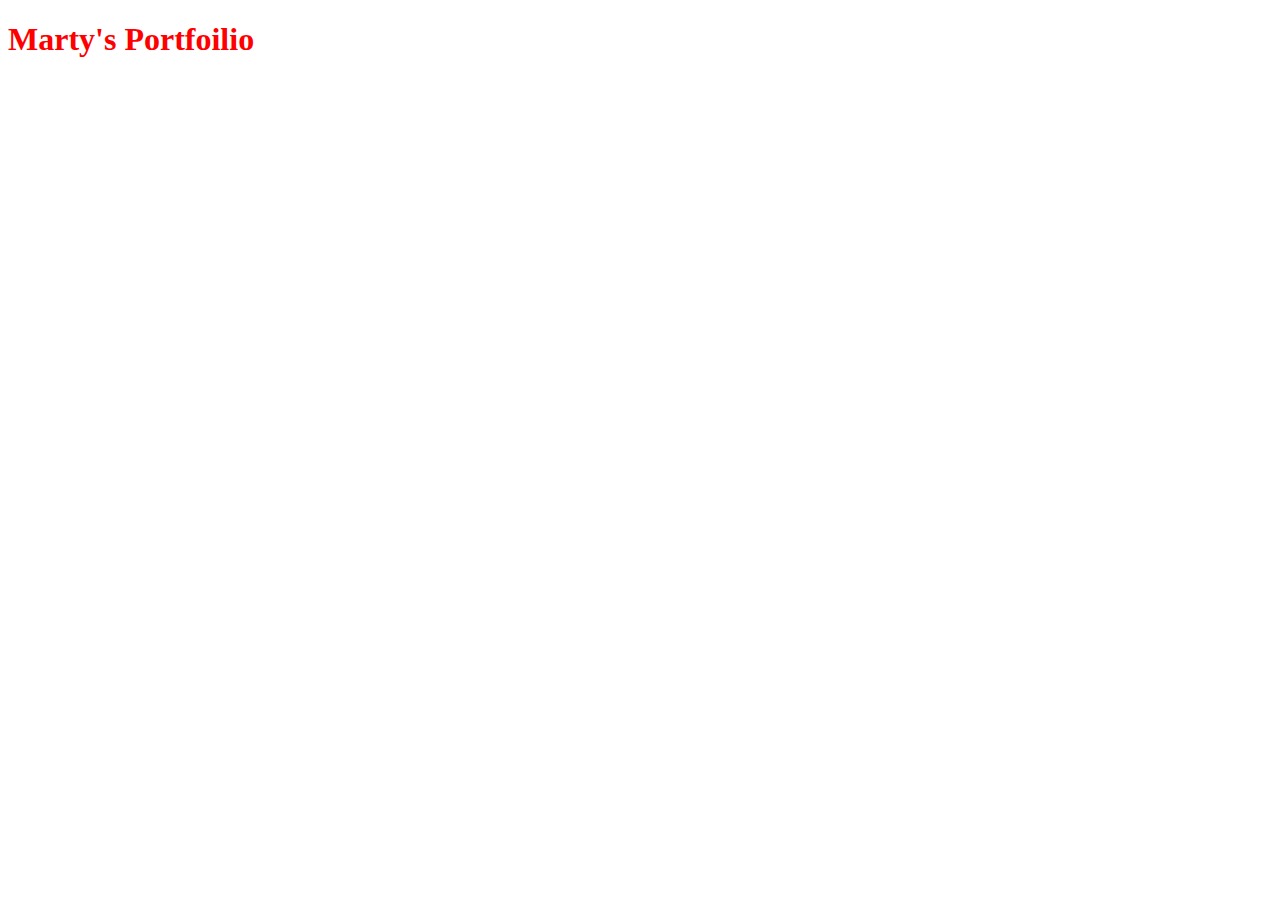
==== index.html @ 757a6000 "add index and CSS" ====
<!DOCTYPE html>
<html lang="en">
<head>
    <meta charset="UTF-8">
    <meta name="viewport" content="width=device-width, initial-scale=1.0">
    <title>Document</title>
</head>
<body>
    <h1>Marty's Portfoilio</h1>
    <link rel="stylesheet" href="assets/css/main.css"
</body>
</html>
---- assets/css/main.css ----
body{
    color: red;
}
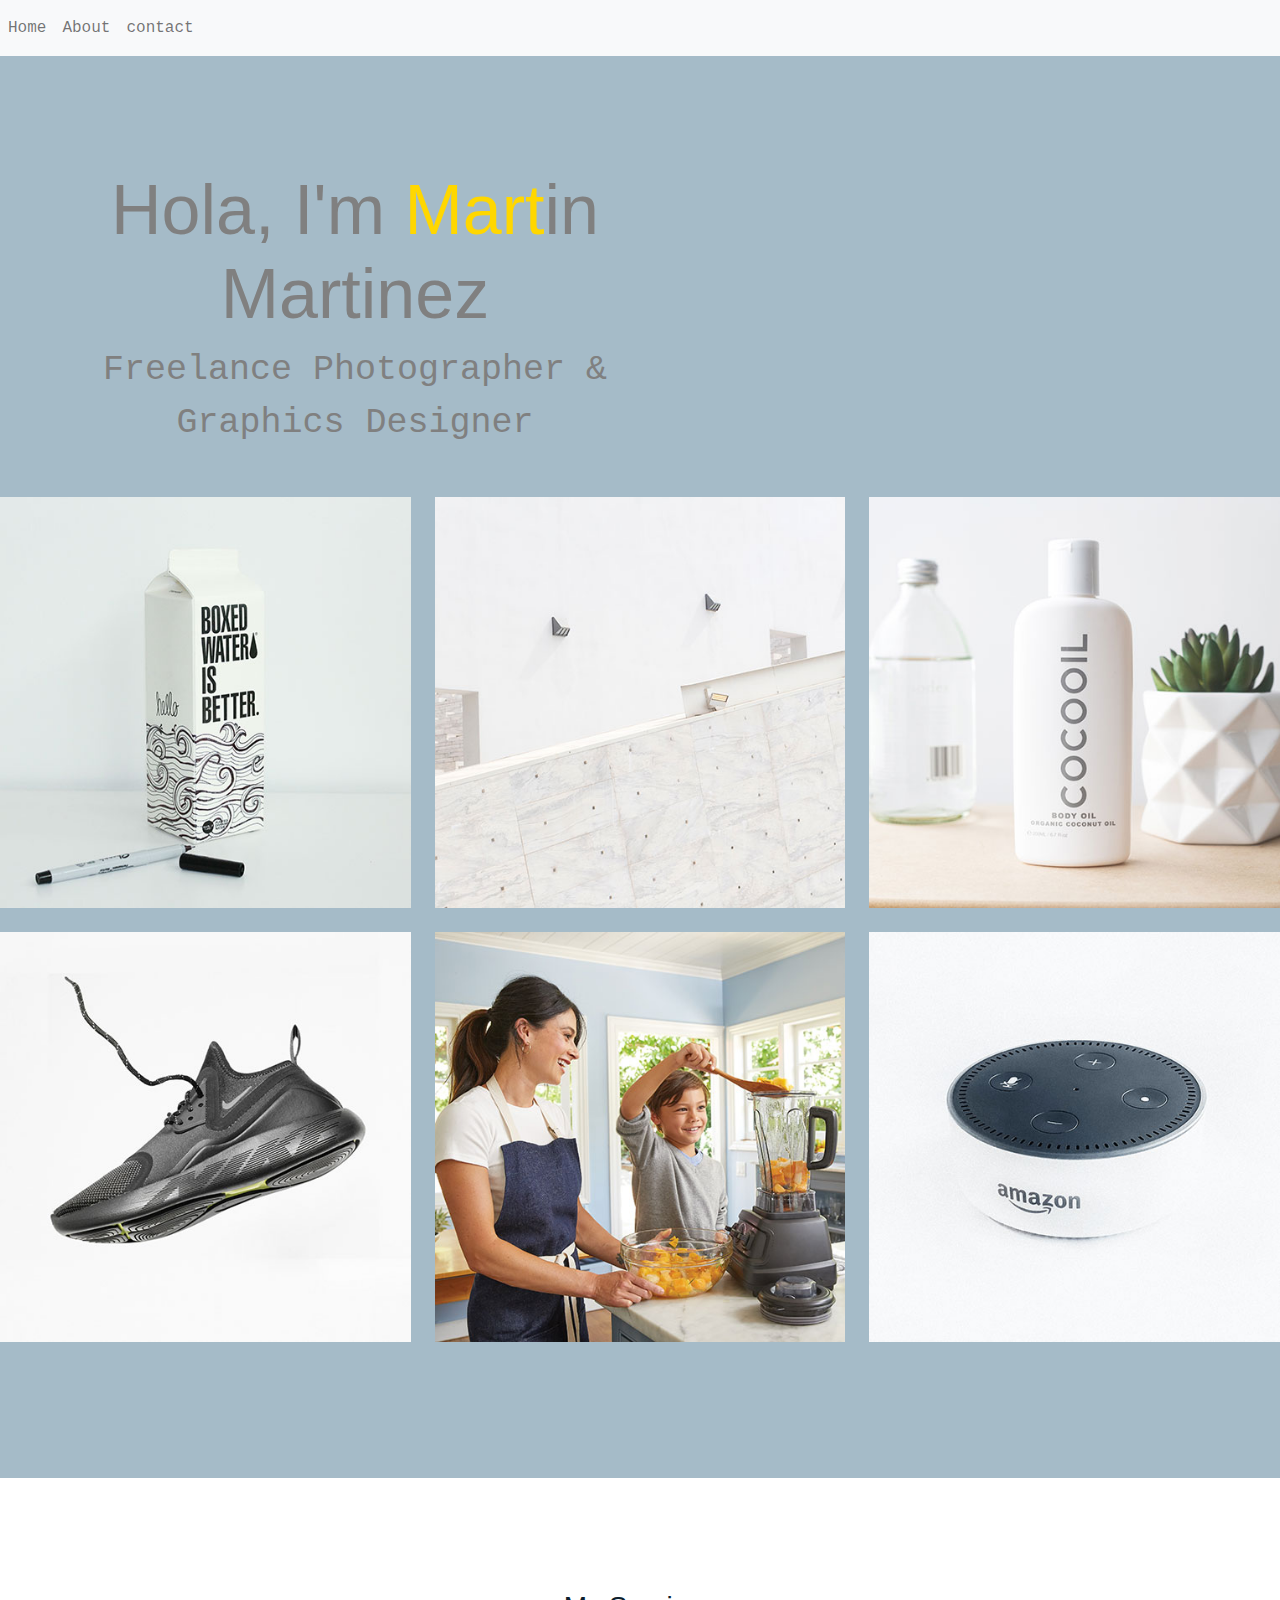
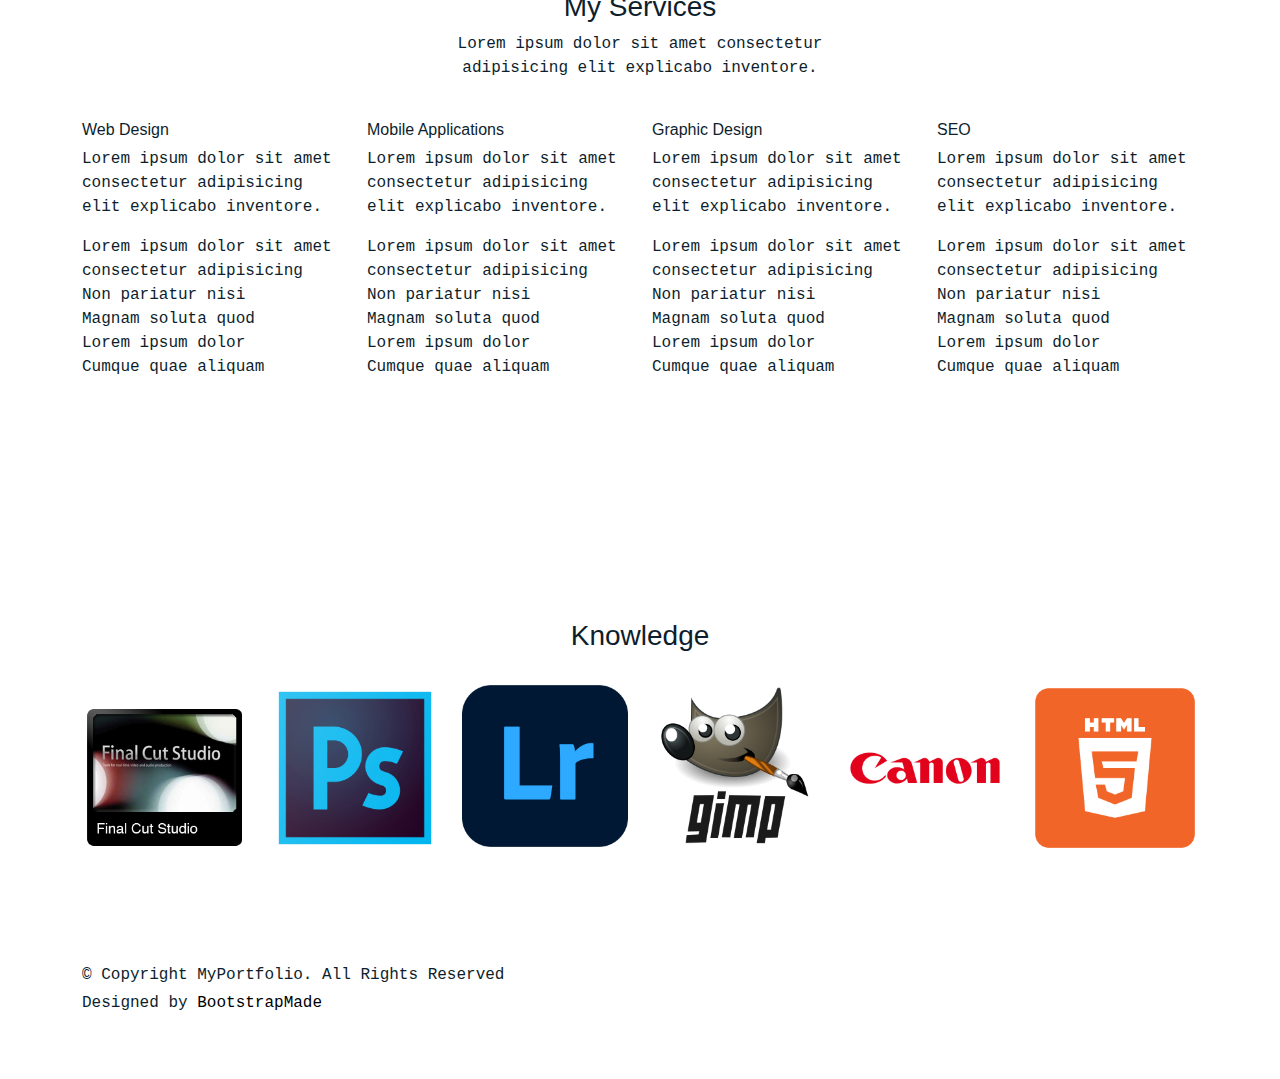
==== commit ddc3de5b: "adding" ====
--- a/index.html
+++ b/index.html
@@ -1,12 +1,256 @@
 <!DOCTYPE html>
 <html lang="en">
+
 <head>
-    <meta charset="UTF-8">
-    <meta name="viewport" content="width=device-width, initial-scale=1.0">
-    <title>Document</title>
+  <meta charset="utf-8">
+  <meta content="width=device-width, initial-scale=1.0" name="viewport">
+
+  <title>Martin.Portfolio</title>
+  <meta content="" name="description">
+  <meta content="" name="keywords">
+
+  <!-- Favicons -->
+  <link href="assets/img/favicon.png" rel="icon">
+  <link href="assets/img/apple-touch-icon.png" rel="apple-touch-icon">
+
+  <!-- Google Fonts -->
+  <link href="https://fonts.googleapis.com/css?family=https://fonts.googleapis.com/css?family=Inconsolata:400,500,600,700|Raleway:400,400i,500,500i,600,600i,700,700i" rel="stylesheet">
+
+  <!-- Vendor CSS Files -->
+  <link href="assets/vendor/bootstrap/css/bootstrap.min.css" rel="stylesheet">
+
+
+  <!-- Template Main CSS File -->
+  <link href="assets/css/style.css" rel="stylesheet">
+  <link href="assets/css/main.css" rel="stylesheet">
+
+  <!-- =======================================================
+  * Template Name: MyPortfolio - v3.0.0
+  * Template URL: https://bootstrapmade.com/myportfolio-bootstrap-portfolio-website-template/
+  * Author: BootstrapMade.com
+  * License: https://bootstrapmade.com/license/
+  ======================================================== -->
 </head>
+
 <body>
-    <h1>Marty's Portfoilio</h1>
-    <link rel="stylesheet" href="assets/css/main.css"
+
+  <!-- ======= Navbar ======= -->
+  <nav class="navbar navbar-expand-lg navbar-light bg-light">
+      <ul class="navbar-nav mr-auto">
+        <li class="nav-item active">
+          <a class="nav-link" href="/index.html">Home</a>
+        </li>
+        <li class="nav-item">
+          <a class="nav-link" href="portfolio.html">About</a>
+          <li class="nav-item">
+            <a class="nav-link" href="contact.html">contact</a>
+        </li>
+      </ul>
+    </div>
+  </nav>
+    <!-- ======= Works Section ======= -->
+    <section class="section site-portfolio">
+      <div class="container">
+        <div class="row mb-5 align-items-center">
+          <div class="col-md-12 col-lg-6 mb-4 mb-lg-0" data-aos="fade-up">
+            <h2>Hola, I'm <span>Mart</span>in Martinez</h2>
+            <p class="mb-0">Freelance Photographer &amp;  Graphics Designer</p>
+          </div>
+        
+          </div>
+        </div>
+        <div id="portfolio-grid" class="row no-gutter" data-aos="fade-up" data-aos-delay="200">
+          <div class="item web col-sm-6 col-md-4 col-lg-4 mb-4">
+            <a href="work-single.html" class="item-wrap fancybox">
+              <div class="work-info">
+                <h3>Boxed Water</h3>
+                <span>Web</span>
+              </div>
+              <img class="img-fluid" src="assets/img/img_1.jpg">
+            </a>
+          </div>
+          <div class="item photography col-sm-6 col-md-4 col-lg-4 mb-4">
+            <a href="work-single.html" class="item-wrap fancybox">
+              <div class="work-info">
+                <h3>Build Indoo</h3>
+                <span>Photography</span>
+              </div>
+              <img class="img-fluid" src="assets/img/img_2.jpg">
+            </a>
+          </div>
+          <div class="item branding col-sm-6 col-md-4 col-lg-4 mb-4">
+            <a href="work-single.html" class="item-wrap fancybox">
+              <div class="work-info">
+                <h3>Cocooil</h3>
+                <span>Branding</span>
+              </div>
+              <img class="img-fluid" src="assets/img/img_3.jpg">
+            </a>
+          </div>
+          <div class="item design col-sm-6 col-md-4 col-lg-4 mb-4">
+            <a href="work-single.html" class="item-wrap fancybox">
+              <div class="work-info">
+                <h3>Nike Shoe</h3>
+                <span>Design</span>
+              </div>
+              <img class="img-fluid" src="assets/img/img_4.jpg">
+            </a>
+          </div>
+          <div class="item photography col-sm-6 col-md-4 col-lg-4 mb-4">
+            <a href="work-single.html" class="item-wrap fancybox">
+              <div class="work-info">
+                <h3>Kitchen Sink</h3>
+                <span>Photography</span>
+              </div>
+              <img class="img-fluid" src="assets/img/img_5.jpg">
+            </a>
+          </div>
+          <div class="item branding col-sm-6 col-md-4 col-lg-4 mb-4">
+            <a href="work-single.html" class="item-wrap fancybox">
+              <div class="work-info">
+                <h3>Amazon</h3>
+                <span>brandingn</span>
+              </div>
+              <img class="img-fluid" src="assets/img/img_6.jpg">
+            </a>
+          </div>
+        </div>
+      </div>
+    </section><!-- End  Works Section -->
+
+    <!-- ======= Services Section ======= -->
+    <section class="section">
+      <div class="container">
+        <div class="row justify-content-center text-center mb-4">
+          <div class="col-5">
+            <h3 class="h3 heading">My Services</h3>
+            <p>Lorem ipsum dolor sit amet consectetur adipisicing elit explicabo inventore.</p>
+          </div>
+        </div>
+        <div class="row">
+
+          <div class="col-12 col-sm-6 col-md-6 col-lg-3">
+            <span class="la la-cube la-3x mb-4"></span>
+            <h4 class="h4 mb-2">Web Design</h4>
+            <p>Lorem ipsum dolor sit amet consectetur adipisicing elit explicabo inventore.</p>
+            <ul class="list-unstyled list-line">
+              <li>Lorem ipsum dolor sit amet consectetur adipisicing</li>
+              <li>Non pariatur nisi</li>
+              <li>Magnam soluta quod</li>
+              <li>Lorem ipsum dolor</li>
+              <li>Cumque quae aliquam</li>
+            </ul>
+          </div>
+          <div class="col-12 col-sm-6 col-md-6 col-lg-3">
+            <span class="la la-mobile la-3x mb-4"></span>
+            <h4 class="h4 mb-2">Mobile Applications</h4>
+            <p>Lorem ipsum dolor sit amet consectetur adipisicing elit explicabo inventore.</p>
+            <ul class="list-unstyled list-line">
+              <li>Lorem ipsum dolor sit amet consectetur adipisicing</li>
+              <li>Non pariatur nisi</li>
+              <li>Magnam soluta quod</li>
+              <li>Lorem ipsum dolor</li>
+              <li>Cumque quae aliquam</li>
+            </ul>
+          </div>
+          <div class="col-12 col-sm-6 col-md-6 col-lg-3">
+            <span class="la la-image la-3x mb-4"></span>
+            <h4 class="h4 mb-2">Graphic Design</h4>
+            <p>Lorem ipsum dolor sit amet consectetur adipisicing elit explicabo inventore.</p>
+            <ul class="list-unstyled list-line">
+              <li>Lorem ipsum dolor sit amet consectetur adipisicing</li>
+              <li>Non pariatur nisi</li>
+              <li>Magnam soluta quod</li>
+              <li>Lorem ipsum dolor</li>
+              <li>Cumque quae aliquam</li>
+            </ul>
+          </div>
+          <div class="col-12 col-sm-6 col-md-6 col-lg-3">
+            <span class="la la-search la-3x mb-4"></span>
+            <h4 class="h4 mb-2">SEO</h4>
+            <p>Lorem ipsum dolor sit amet consectetur adipisicing elit explicabo inventore.</p>
+            <ul class="list-unstyled list-line">
+              <li>Lorem ipsum dolor sit amet consectetur adipisicing</li>
+              <li>Non pariatur nisi</li>
+              <li>Magnam soluta quod</li>
+              <li>Lorem ipsum dolor</li>
+              <li>Cumque quae aliquam</li>
+            </ul>
+          </div>
+        </div>
+      </div>
+    </section><!-- End Services Section -->
+
+  </main><!-- End #main -->
+
+   <!-- ======= Clients Section ======= -->
+   <section class="section">
+    <div class="container">
+      <div class="row justify-content-center text-center mb-4">
+        <div class="col-5">
+          <h3 class="h3 heading">Knowledge</h3>
+        </div>
+      </div>
+      <div class="row">
+        <div class="col-4 col-sm-4 col-md-2">
+          <a href="#" class="client-logo"><img src="assets/img/logo-adobe.png" alt="Image" class="img-fluid"></a>
+        </div>
+        <div class="col-4 col-sm-4 col-md-2">
+          <a href="#" class="client-logo"><img src="assets/img/logo-uber.png" alt="Image" class="img-fluid"></a>
+        </div>
+        <div class="col-4 col-sm-4 col-md-2">
+          <a href="#" class="client-logo"><img src="assets/img/logo-apple.png" alt="Image" class="img-fluid"></a>
+        </div>
+        <div class="col-4 col-sm-4 col-md-2">
+          <a href="#" class="client-logo"><img src="assets/img/logo-netflix.png" alt="Image" class="img-fluid"></a>
+        </div>
+        <div class="col-4 col-sm-4 col-md-2">
+          <a href="#" class="client-logo"><img src="assets/img/logo-nike.png" alt="Image" class="img-fluid"></a>
+        </div>
+        <div class="col-4 col-sm-4 col-md-2">
+          <a href="#" class="client-logo"><img src="assets/img/logo-google.png" alt="Image" class="img-fluid"></a>
+        </div>
+
+      </div>
+    </div>
+  </section><!-- End Clients Section -->
+
+
+  <!-- ======= Footer ======= -->
+  <footer class="footer" role="contentinfo">
+    <div class="container">
+      <div class="row">
+        <div class="col-sm-6">
+          <p class="mb-1">&copy; Copyright MyPortfolio. All Rights Reserved</p>
+          <div class="credits">
+            <!--
+            All the links in the footer should remain intact.
+            You can delete the links only if you purchased the pro version.
+            Licensing information: https://bootstrapmade.com/license/
+            Purchase the pro version with working PHP/AJAX contact form: https://bootstrapmade.com/buy/?theme=MyPortfolio
+          -->
+            Designed by <a href="https://bootstrapmade.com/">BootstrapMade</a>
+          </div>
+        </div>
+       
+      </div>
+    </div>
+  </footer>
+
+  <a href="#" class="back-to-top"><i class="icofont-simple-up"></i></a>
+
+  <!-- Vendor JS Files -->
+  <script src="assets/vendor/jquery/jquery.min.js"></script>
+  <script src="assets/vendor/bootstrap/js/bootstrap.bundle.min.js"></script>
+  <script src="assets/vendor/jquery.easing/jquery.easing.min.js"></script>
+  <script src="assets/vendor/php-email-form/validate.js"></script>
+  <script src="assets/vendor/aos/aos.js"></script>
+  <script src="assets/vendor/isotope-layout/isotope.pkgd.min.js"></script>
+  <script src="assets/vendor/owl.carousel/owl.carousel.min.js"></script>
+
+  <!-- Template Main JS File -->
+  <script src="assets/js/main.js"></script>
+
 </body>
+
 </html>--- a/assets/css/style.css
+++ b/assets/css/style.css
@@ -0,0 +1,301 @@
+/**
+* Template Name: MyPortfolio - v3.0.0
+* Template URL: https://bootstrapmade.com/myportfolio-bootstrap-portfolio-website-template/
+* Author: BootstrapMade.com
+* License: https://bootstrapmade.com/license/
+*/
+
+/*--------------------------------------------------------------
+# General
+--------------------------------------------------------------*/
+body {
+  font-family: "Inconsolata", monospace;
+  color: #0d1e2d;
+}
+
+a {
+  color: #777;
+  text-decoration: none;
+}
+
+a:hover {
+  color: #000;
+}
+
+h1, h2, h3, h4, h5, h6, .font-heading {
+  font-family: "Helvetica", sans-serif;
+}
+
+.section {
+  padding: 7rem 0;
+}
+
+.filters a {
+  text-decoration: none;
+  color: #000;
+  display: inline-block;
+  padding-left: 10px;
+  padding-right: 10px;
+  position: relative;
+}
+
+.filters a:hover, .filters a:focus, .filters a:active {
+  text-decoration: none;
+}
+
+.filters a:hover:before {
+  content: "";
+  position: absolute;
+  left: 10px;
+  right: 10px;
+  bottom: 0;
+  height: 1px;
+  background-color: #000;
+}
+
+.filters a.active {
+  color: #000;
+}
+
+.filters a.active:before {
+  content: "";
+  position: absolute;
+  left: 10px;
+  right: 10px;
+  bottom: 0;
+  height: 1px;
+  background-color: #000;
+}
+
+item {
+  border: none;
+  margin-bottom: 30px;
+}
+
+.item .item-wrap {
+  display: block;
+  position: relative;
+  overflow: hidden;
+}
+
+.item .item-wrap:after {
+  z-index: 2;
+  position: absolute;
+  content: "";
+  top: 0;
+  left: 0;
+  right: 0;
+  bottom: 0;
+  background: rgba(0, 0, 0, 0.4);
+  visibility: hidden;
+  opacity: 0;
+  transition: .3s all ease-in-out;
+}
+
+.item .item-wrap img {
+  transition: .3s transform ease;
+  transform: scale(1);
+}
+
+.item .item-wrap > .work-info {
+  position: absolute;
+  top: 50%;
+  width: 100%;
+  text-align: center;
+  z-index: 3;
+  transform: translateY(-50%);
+  color: #fff;
+  opacity: 0;
+  visibility: hidden;
+  margin-top: 20px;
+  transition: .3s all ease;
+}
+
+.item .item-wrap > .work-info h3 {
+  font-size: 20px;
+  margin-bottom: 0;
+}
+
+.item .item-wrap > .work-info span {
+  font-size: 14px;
+  text-transform: uppercase;
+  letter-spacing: .2rem;
+}
+
+.item .item-wrap:hover {
+  text-decoration: none;
+}
+
+.item .item-wrap:hover img {
+  transform: scale(1.05);
+}
+
+.item .item-wrap:hover:after {
+  opacity: 1;
+  visibility: visible;
+}
+
+.item .item-wrap:hover .work-info {
+  margin-top: 0px;
+  opacity: 1;
+  visibility: visible;
+}
+
+}
+
+.h3 {
+  font-size: 20px;
+}
+
+.h4 {
+  font-size: 16px;
+}
+
+.heading {
+  font-size: 28px;
+}
+
+.readmore {
+  display: inline-block;
+  border: 1px solid #000;
+  padding: 10px 15px;
+  font-size: 12px;
+  text-transform: uppercase;
+  color: #000;
+  transition: .2s all ease;
+  font-weight: 700;
+}
+
+.readmore:active, .readmore:focus, .readmore:hover {
+  outline: none;
+}
+
+.readmore:hover {
+  color: #fff;
+  text-decoration: none;
+  background: #000;
+}
+
+.sticky-content {
+  position: sticky;
+  position: -webkit-sticky;
+  top: 0;
+  /* required */
+}
+
+
+
+.form-control {
+  border-radius: 0;
+  background: #f8f9fa;
+  border: 1px solid transparent;
+  padding-top: 10px !important;
+  padding-bottom: 10px !important;
+}
+
+.form-control:active, .form-control:focus {
+  background: #eff1f4;
+  outline: none;
+  box-shadow: none;
+  border: 1px solid transparent;
+}
+
+.custom-progress {
+  height: 7px;
+  border-radius: 0;
+}
+
+.custom-progress .progress-bar {
+  background: #000;
+}
+
+/* Contact Form */
+.php-email-form .validate {
+  display: none;
+  color: red;
+  margin: 0 0 15px 0;
+  font-weight: 400;
+  font-size: 13px;
+}
+
+.php-email-form .error-message {
+  display: none;
+  color: #fff;
+  background: #ed3c0d;
+  text-align: left;
+  padding: 15px;
+  font-weight: 600;
+}
+
+.php-email-form .error-message br + br {
+  margin-top: 25px;
+}
+
+.php-email-form .sent-message {
+  display: none;
+  color: #fff;
+  background: #18d26e;
+  text-align: center;
+  padding: 15px;
+  font-weight: 600;
+}
+
+.php-email-form .loading {
+  display: none;
+  background: #fff;
+  text-align: center;
+  padding: 15px;
+}
+
+.php-email-form .loading:before {
+  content: "";
+  display: inline-block;
+  border-radius: 50%;
+  width: 24px;
+  height: 24px;
+  margin: 0 10px -6px 0;
+  border: 3px solid #18d26e;
+  border-top-color: #eee;
+  -webkit-animation: animate-loading 1s linear infinite;
+  animation: animate-loading 1s linear infinite;
+}
+
+@-webkit-keyframes animate-loading {
+  0% {
+    transform: rotate(0deg);
+  }
+  50% {
+    transform: rotate(180deg);
+  }
+  100% {
+    transform: rotate(360deg);
+  }
+  
+}
+
+@keyframes animate-loading {
+  0% {
+    transform: rotate(0deg);
+  }
+  50% {
+    transform: rotate(360deg);
+  }
+  100% {
+    transform: rotate(360deg);
+  }
+}
+
+/*--------------------------------------------------------------
+# Header
+--------------------------------------------------------------*/
+
+/*--------------------------------------------------------------
+# Footer
+--------------------------------------------------------------*/
+.footer {
+  padding: 0 0 4rem 0;
+}
+
+.footer a {
+  color: #000;
+}
--- a/assets/css/main.css
+++ b/assets/css/main.css
@@ -1,3 +1,29 @@
-body{
-    color: red;
-}+h2{
+    color: gray;
+    Font-size: 70px;
+    text-align: center;
+}
+
+.site-portfolio{
+    background: #A5BBC8;
+}
+
+
+ul:after {
+    content: "";
+    display: table;
+    clear: both;
+  }
+  li {
+    float: left;
+  }
+  
+.mb-0{
+    color: gray;
+    font-size: 35px;
+    text-align: center;
+}
+span{
+    color: Gold;
+}
+
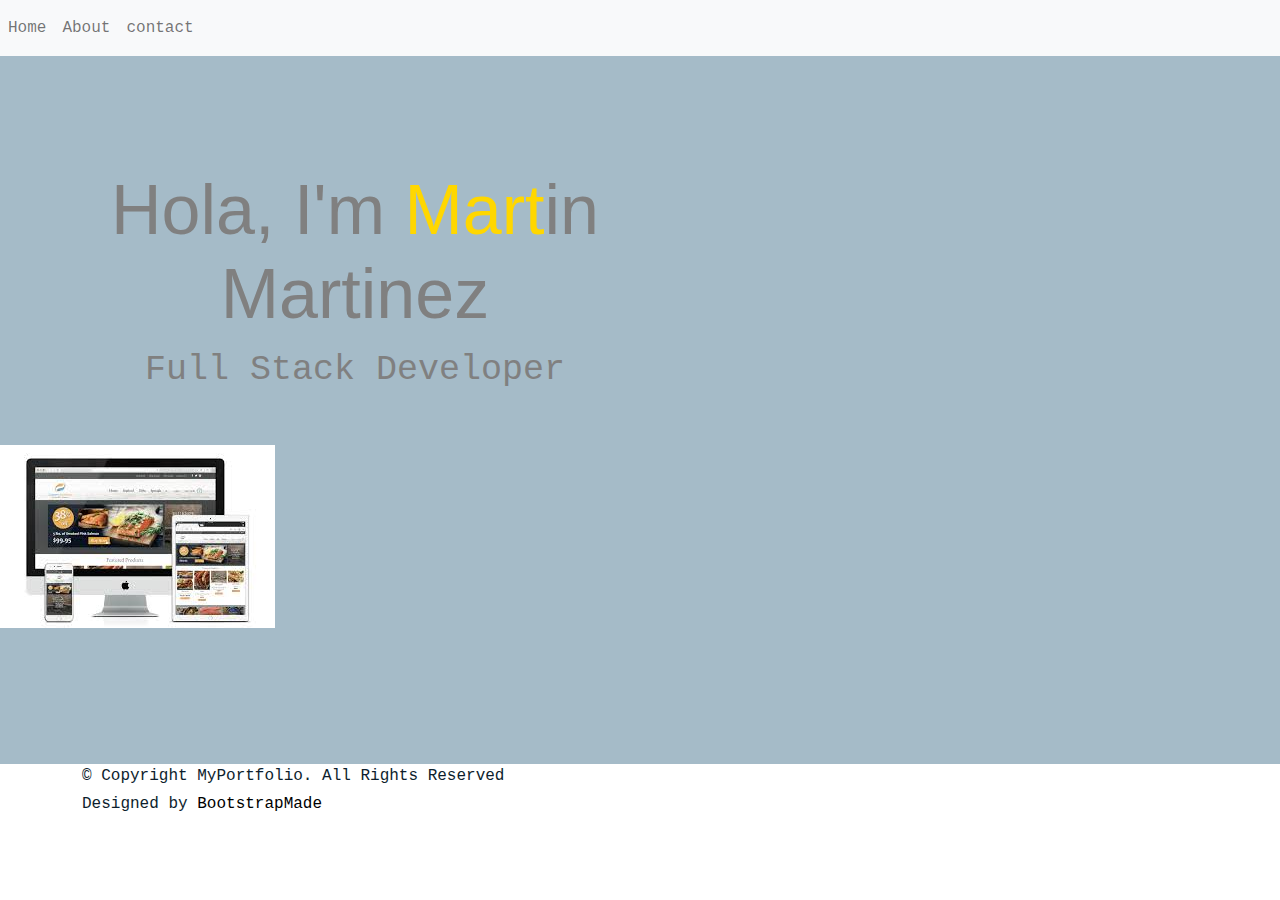
==== commit ef82f47f: "updating portfolio" ====
--- a/index.html
+++ b/index.html
@@ -54,7 +54,7 @@
         <div class="row mb-5 align-items-center">
           <div class="col-md-12 col-lg-6 mb-4 mb-lg-0" data-aos="fade-up">
             <h2>Hola, I'm <span>Mart</span>in Martinez</h2>
-            <p class="mb-0">Freelance Photographer &amp;  Graphics Designer</p>
+            <p class="mb-0">Full Stack Developer</p>
           </div>
         
           </div>
@@ -63,158 +63,18 @@
           <div class="item web col-sm-6 col-md-4 col-lg-4 mb-4">
             <a href="work-single.html" class="item-wrap fancybox">
               <div class="work-info">
-                <h3>Boxed Water</h3>
+                <h3>Works</h3>
                 <span>Web</span>
               </div>
-              <img class="img-fluid" src="assets/img/img_1.jpg">
+              <img class="img-fluid" src="./assets/img/potential sites.jpg">
             </a>
           </div>
-          <div class="item photography col-sm-6 col-md-4 col-lg-4 mb-4">
-            <a href="work-single.html" class="item-wrap fancybox">
-              <div class="work-info">
-                <h3>Build Indoo</h3>
-                <span>Photography</span>
-              </div>
-              <img class="img-fluid" src="assets/img/img_2.jpg">
-            </a>
-          </div>
-          <div class="item branding col-sm-6 col-md-4 col-lg-4 mb-4">
-            <a href="work-single.html" class="item-wrap fancybox">
-              <div class="work-info">
-                <h3>Cocooil</h3>
-                <span>Branding</span>
-              </div>
-              <img class="img-fluid" src="assets/img/img_3.jpg">
-            </a>
-          </div>
-          <div class="item design col-sm-6 col-md-4 col-lg-4 mb-4">
-            <a href="work-single.html" class="item-wrap fancybox">
-              <div class="work-info">
-                <h3>Nike Shoe</h3>
-                <span>Design</span>
-              </div>
-              <img class="img-fluid" src="assets/img/img_4.jpg">
-            </a>
-          </div>
-          <div class="item photography col-sm-6 col-md-4 col-lg-4 mb-4">
-            <a href="work-single.html" class="item-wrap fancybox">
-              <div class="work-info">
-                <h3>Kitchen Sink</h3>
-                <span>Photography</span>
-              </div>
-              <img class="img-fluid" src="assets/img/img_5.jpg">
-            </a>
-          </div>
-          <div class="item branding col-sm-6 col-md-4 col-lg-4 mb-4">
-            <a href="work-single.html" class="item-wrap fancybox">
-              <div class="work-info">
-                <h3>Amazon</h3>
-                <span>brandingn</span>
-              </div>
-              <img class="img-fluid" src="assets/img/img_6.jpg">
-            </a>
-          </div>
+          
         </div>
       </div>
     </section><!-- End  Works Section -->
 
-    <!-- ======= Services Section ======= -->
-    <section class="section">
-      <div class="container">
-        <div class="row justify-content-center text-center mb-4">
-          <div class="col-5">
-            <h3 class="h3 heading">My Services</h3>
-            <p>Lorem ipsum dolor sit amet consectetur adipisicing elit explicabo inventore.</p>
-          </div>
-        </div>
-        <div class="row">
-
-          <div class="col-12 col-sm-6 col-md-6 col-lg-3">
-            <span class="la la-cube la-3x mb-4"></span>
-            <h4 class="h4 mb-2">Web Design</h4>
-            <p>Lorem ipsum dolor sit amet consectetur adipisicing elit explicabo inventore.</p>
-            <ul class="list-unstyled list-line">
-              <li>Lorem ipsum dolor sit amet consectetur adipisicing</li>
-              <li>Non pariatur nisi</li>
-              <li>Magnam soluta quod</li>
-              <li>Lorem ipsum dolor</li>
-              <li>Cumque quae aliquam</li>
-            </ul>
-          </div>
-          <div class="col-12 col-sm-6 col-md-6 col-lg-3">
-            <span class="la la-mobile la-3x mb-4"></span>
-            <h4 class="h4 mb-2">Mobile Applications</h4>
-            <p>Lorem ipsum dolor sit amet consectetur adipisicing elit explicabo inventore.</p>
-            <ul class="list-unstyled list-line">
-              <li>Lorem ipsum dolor sit amet consectetur adipisicing</li>
-              <li>Non pariatur nisi</li>
-              <li>Magnam soluta quod</li>
-              <li>Lorem ipsum dolor</li>
-              <li>Cumque quae aliquam</li>
-            </ul>
-          </div>
-          <div class="col-12 col-sm-6 col-md-6 col-lg-3">
-            <span class="la la-image la-3x mb-4"></span>
-            <h4 class="h4 mb-2">Graphic Design</h4>
-            <p>Lorem ipsum dolor sit amet consectetur adipisicing elit explicabo inventore.</p>
-            <ul class="list-unstyled list-line">
-              <li>Lorem ipsum dolor sit amet consectetur adipisicing</li>
-              <li>Non pariatur nisi</li>
-              <li>Magnam soluta quod</li>
-              <li>Lorem ipsum dolor</li>
-              <li>Cumque quae aliquam</li>
-            </ul>
-          </div>
-          <div class="col-12 col-sm-6 col-md-6 col-lg-3">
-            <span class="la la-search la-3x mb-4"></span>
-            <h4 class="h4 mb-2">SEO</h4>
-            <p>Lorem ipsum dolor sit amet consectetur adipisicing elit explicabo inventore.</p>
-            <ul class="list-unstyled list-line">
-              <li>Lorem ipsum dolor sit amet consectetur adipisicing</li>
-              <li>Non pariatur nisi</li>
-              <li>Magnam soluta quod</li>
-              <li>Lorem ipsum dolor</li>
-              <li>Cumque quae aliquam</li>
-            </ul>
-          </div>
-        </div>
-      </div>
-    </section><!-- End Services Section -->
-
-  </main><!-- End #main -->
-
-   <!-- ======= Clients Section ======= -->
-   <section class="section">
-    <div class="container">
-      <div class="row justify-content-center text-center mb-4">
-        <div class="col-5">
-          <h3 class="h3 heading">Knowledge</h3>
-        </div>
-      </div>
-      <div class="row">
-        <div class="col-4 col-sm-4 col-md-2">
-          <a href="#" class="client-logo"><img src="assets/img/logo-adobe.png" alt="Image" class="img-fluid"></a>
-        </div>
-        <div class="col-4 col-sm-4 col-md-2">
-          <a href="#" class="client-logo"><img src="assets/img/logo-uber.png" alt="Image" class="img-fluid"></a>
-        </div>
-        <div class="col-4 col-sm-4 col-md-2">
-          <a href="#" class="client-logo"><img src="assets/img/logo-apple.png" alt="Image" class="img-fluid"></a>
-        </div>
-        <div class="col-4 col-sm-4 col-md-2">
-          <a href="#" class="client-logo"><img src="assets/img/logo-netflix.png" alt="Image" class="img-fluid"></a>
-        </div>
-        <div class="col-4 col-sm-4 col-md-2">
-          <a href="#" class="client-logo"><img src="assets/img/logo-nike.png" alt="Image" class="img-fluid"></a>
-        </div>
-        <div class="col-4 col-sm-4 col-md-2">
-          <a href="#" class="client-logo"><img src="assets/img/logo-google.png" alt="Image" class="img-fluid"></a>
-        </div>
-
-      </div>
-    </div>
-  </section><!-- End Clients Section -->
-
+   
 
   <!-- ======= Footer ======= -->
   <footer class="footer" role="contentinfo">
